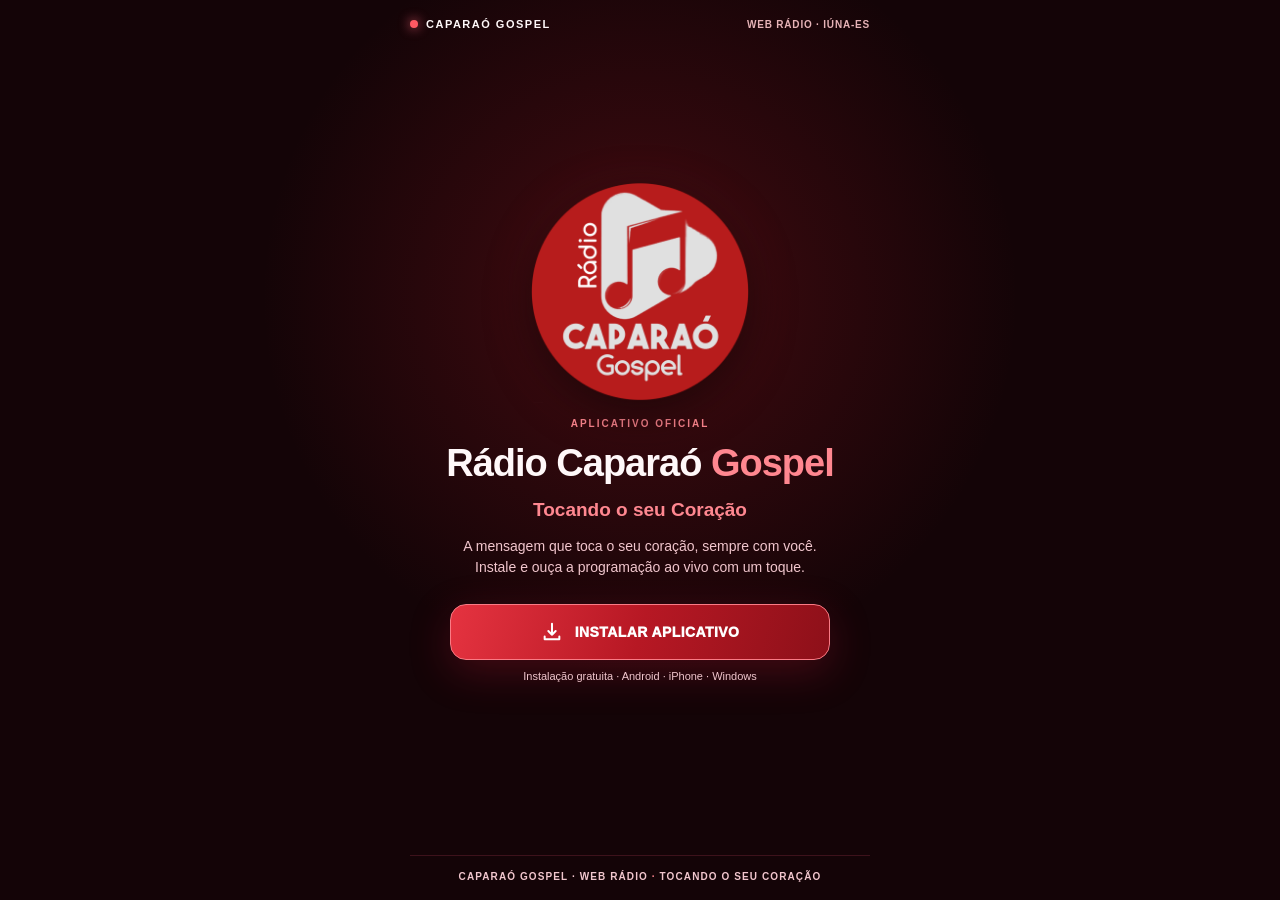
==== index.html @ acec1fea "Add files via upload" ====
<!doctype html>
<html lang="pt-BR">
<head>
  <meta charset="utf-8">
  <meta name="viewport" content="width=device-width,initial-scale=1,viewport-fit=cover,interactive-widget=resizes-content">
  <meta name="theme-color" content="#28070a">
  <meta name="apple-mobile-web-app-capable" content="yes">
  <meta name="apple-mobile-web-app-status-bar-style" content="black-translucent">
  <meta name="apple-mobile-web-app-title" content="Rádio Caparaó Gospel">
  <meta name="mobile-web-app-capable" content="yes">
  <meta name="color-scheme" content="dark">
  <meta name="description" content="Rádio Caparaó Gospel — Tocando o seu Coração. Ouça a programação ao vivo no aplicativo oficial.">
  <meta property="og:title" content="Rádio Caparaó Gospel — Tocando o seu Coração">
  <meta property="og:description" content="Instale a Rádio Caparaó Gospel e ouça a sua programação ao vivo.">
  <meta property="og:image" content="assets/caparao-gospel-original.png">
  <link rel="icon" type="image/png" href="icons/favicon-64.png">
  <link rel="apple-touch-icon" href="icons/apple-touch-icon.png">
  <link rel="manifest" href="manifest.webmanifest?v=1.9.1-caparao.1">
  <link rel="stylesheet" href="styles.css?v=1.9.1-caparao.1">
  <script src="gate.js?v=1.9.1-caparao.1"></script>
  <script defer src="landing.js?v=1.9.1-caparao.1"></script>
  <script defer src="config.js?v=1.9.1-caparao.1"></script>
  <script defer src="app.js?v=1.9.1-caparao.1"></script>
  <title>Rádio Caparaó Gospel — Tocando o seu Coração</title>
</head>
<body>
  <section id="installLanding" class="install-landing" aria-label="Instalar o aplicativo Rádio Caparaó Gospel">
    <div class="install-landing__inner">
      <header class="landing-header">
        <span class="landing-header__brand"><span class="landing-live-dot" aria-hidden="true"></span>CAPARAÓ GOSPEL</span>
        <span class="landing-header__frequency">WEB RÁDIO · IÚNA-ES</span>
      </header>
      <div class="landing-welcome">
        <div class="landing-logo-glow">
          <img class="landing-logo" src="assets/caparao-gospel-original.png" alt="Logotipo original da Rádio Caparaó Gospel" width="500" height="500">
        </div>
        <span class="landing-eyebrow">APLICATIVO OFICIAL</span>
        <h1 class="landing-title">Rádio Caparaó <span>Gospel</span></h1>
        <p class="landing-slogan"><strong>Tocando o seu Coração</strong></p>
        <p class="landing-copy">A mensagem que toca o seu coração, sempre com você. Instale e ouça a programação ao vivo com um toque.</p>
        <div class="landing-actions">
          <button id="landingInstallButton" class="landing-primary" type="button" aria-describedby="landingInstallHint">
            <svg viewBox="0 0 24 24" aria-hidden="true"><path d="M12 3v12m0 0 4-4m-4 4-4-4M4 17v3h16v-3"/></svg>
            <span id="landingInstallLabel">INSTALAR APLICATIVO</span>
          </button>
          <p id="landingInstallHint" class="landing-hint" aria-live="polite">Instalação gratuita · Android · iPhone · Windows</p>
        </div>
      </div>
      <footer class="landing-footer">CAPARAÓ GOSPEL · WEB RÁDIO <span>·</span> TOCANDO O SEU CORAÇÃO</footer>
    </div>
  </section>

  <div class="app-shell" id="appShell" hidden>
    <header class="topbar">
      <div class="topbar__brand" aria-label="Rádio Caparaó Gospel">
        <span class="brand-mark"><img src="assets/caparao-gospel-original.png" alt="" width="60" height="60"></span>
        <span class="brand-divider" aria-hidden="true"></span>
        <span class="brand-wordmark"><strong>CAPARAÓ GOSPEL</strong><small>IÚNA · ES</small></span>
      </div>
      <div id="onAirBadge" class="on-air-badge is-off" role="status" aria-live="polite">
        <span class="badge-dot" aria-hidden="true"></span><span id="badgeText">DESLIGADA</span>
      </div>
    </header>

    <main class="home-screen" aria-label="Rádio Caparaó Gospel">
      <section class="hero" aria-label="Identidade da rádio e equalizador circular">
        <div class="visual-stage">
          <img class="neon-background" src="assets/neon-waves-v2.svg" alt="" aria-hidden="true">
          <div class="visual-atmosphere" aria-hidden="true"></div>
          <div class="radial-visualizer" id="radialVisualizer">
            <canvas id="radialCanvas" role="img" aria-label="Visualizador circular por frequências. Aguarda o início do áudio."></canvas>
            <div class="logo-orbit" aria-hidden="true">
              <img class="hero-logo" src="assets/caparao-gospel-original.png" width="500" height="500" alt="">
            </div>
          </div>
        </div>
        <div class="hero-text">
          <div class="frequency-row"><span class="frequency-decoration" aria-hidden="true"><i></i><i></i><i></i><i></i><i></i><i></i><i></i></span>
            <p class="frequency">WEB <span>RÁDIO</span></p>
            <span class="frequency-decoration" aria-hidden="true"><i></i><i></i><i></i><i></i><i></i><i></i><i></i></span></div>
          <h1>Tocando o seu Coração</h1>
        </div>
      </section>

      <section class="now-card" aria-label="Música tocando agora">
        <div class="music-icon" aria-hidden="true">
          <svg viewBox="0 0 64 64" aria-hidden="true"><path fill="#ffffff" d="M47.4 9.2 21.5 15c-1.5.3-2.5 1.6-2.5 3.2v27.1a13.8 13.8 0 0 0-5.5-1.1c-6.2 0-10.6 3.4-10.6 8.1s4.4 8.1 10.6 8.1c6.1 0 10.7-3.6 10.7-8.1V27.1l21-4.7v16.4a14.6 14.6 0 0 0-5.5-1.1c-6.2 0-10.7 3.4-10.7 8.1s4.5 8.1 10.7 8.1 10.7-3.6 10.7-8.1V12.3c0-2.1-1.5-3.6-3-3.1Z"/></svg>
        </div>
        <div class="now-divider" aria-hidden="true"></div>
        <div class="now-copy">
          <p class="now-label">TOCANDO AGORA</p>
          <p id="trackTitle" class="now-title">Rádio Caparaó Gospel</p>
          <p id="trackArtist" class="now-artist">Tocando o seu Coração</p>
        </div>
        <span class="now-wave" aria-hidden="true"><i></i><i></i><i></i><i></i><i></i></span>
        <span id="metadataStatus" class="sr-only" aria-live="polite">Aguardando metadados</span>
      </section>

      <nav class="contact-bar" aria-label="Fale com a Rádio Caparaó Gospel pelo WhatsApp">
        <a id="requestSong" class="contact-action" href="https://wa.me/5528999482110" target="_blank" rel="noopener noreferrer"><img src="assets/whatsapp.svg" alt="" width="25" height="25"><span>PEDIR MÚSICA</span></a>
        <a id="advertise" class="contact-action" href="https://wa.me/5528999482110" target="_blank" rel="noopener noreferrer"><img src="assets/whatsapp.svg" alt="" width="25" height="25"><span>ANUNCIE<br>COM A GENTE</span></a>
      </nav>

      <section class="power-wrap" aria-label="Ligar ou desligar a Rádio Caparaó Gospel">
        <button id="powerButton" class="power-button" type="button" aria-pressed="false" aria-describedby="playbackHelper">
          <svg viewBox="0 0 24 24" aria-hidden="true"><path d="M12 2.5v9M6.1 6.2a8.2 8.2 0 1 0 11.8 0"/></svg>
          <span class="power-divider" aria-hidden="true"></span>
          <span id="powerText">LIGAR RÁDIO</span>
        </button>
        <p id="playbackHelper" class="sr-only" role="status" aria-live="polite">Toque para ouvir a programação ao vivo.</p>
      </section>

      <p id="meterNote" class="sr-only">Aguardando áudio.</p>
      <p id="connectionText" class="sr-only" role="status" aria-live="polite">Rádio desligada.</p>
    </main>
  </div>
  <noscript><div class="noscript">Ative o JavaScript para instalar e usar o aplicativo da Rádio Caparaó Gospel.</div></noscript>
</body>
</html>
---- styles.css ----
:root{--night:#030c07;--panel:#082011;--panel2:#091a12;--green:#64ff7d;--soft:#cfe6d4;--line:rgba(99,255,124,.55);--whatsapp:#25d366}
*{box-sizing:border-box}
html,body{height:100%;width:100%;margin:0;overflow:hidden;background:#050d08;color:#f6fff7;font-family:Inter,"Segoe UI",Roboto,Arial,sans-serif;-webkit-tap-highlight-color:transparent}
body{min-height:100dvh;background:radial-gradient(ellipse 90% 58% at 49% 42%,rgba(12,104,30,.18),transparent 65%),#050d08}
button,a{font:inherit}
button{cursor:pointer}
a{color:inherit;text-decoration:none}
button:focus-visible,a:focus-visible{outline:3px solid #eaffad;outline-offset:3px}
[hidden]{display:none!important}
.sr-only{position:absolute!important;width:1px!important;height:1px!important;padding:0!important;margin:-1px!important;overflow:hidden!important;clip:rect(0,0,0,0)!important;white-space:nowrap!important;border:0!important;clip-path:inset(50%)!important}
html[data-pwa-display="standalone"] #installLanding{display:none!important}
html:not([data-pwa-display="standalone"]) #appShell{display:none!important}
.noscript{position:fixed;z-index:30;bottom:14px;left:14px;right:14px;padding:15px;border:1px solid #4fe26d;border-radius:12px;background:#0b2b15}

/* Vitrine de instalação, mostrada SOMENTE ao abrir no navegador. */
.install-landing{height:100dvh;overflow:hidden;background:radial-gradient(circle at 50% 33%,rgba(28,169,54,.24),transparent 42%),#041008}
.install-landing__inner{width:min(100%,520px);height:100%;padding:max(env(safe-area-inset-top),18px) clamp(18px,5vw,30px) max(env(safe-area-inset-bottom),18px);margin:auto;display:flex;flex-direction:column}
.landing-header{display:flex;justify-content:space-between;gap:6px;align-items:center}
.landing-header__brand{display:flex;gap:8px;align-items:center;font-size:11px;font-weight:900;letter-spacing:1.5px}
.landing-live-dot{background:#4af16e;width:8px;height:8px;border-radius:50%;box-shadow:0 0 12px #5cfa78}
.landing-header__frequency{font-size:10px;color:#9bbba4;font-weight:800;letter-spacing:.8px}
.landing-welcome{flex:1;min-height:0;display:flex;flex-direction:column;justify-content:center;align-items:center;text-align:center;gap:clamp(7px,1.6dvh,16px)}
.landing-logo-glow{position:relative;display:grid;place-items:center}
.landing-logo-glow:before{content:"";position:absolute;inset:15%;border-radius:50%;background:#36ff53;filter:blur(40px);opacity:.4}
.landing-logo{position:relative;display:block;width:auto;height:min(28dvh,50vw,220px);filter:drop-shadow(0 12px 22px #0009)}
.landing-eyebrow{font-size:10px;font-weight:900;color:#9affb0;letter-spacing:2px}
.landing-title{font-size:clamp(27px,5dvh,38px);line-height:1.1;letter-spacing:-1px;margin:0}
.landing-title span{color:#78f68f}
.landing-slogan{margin:0;color:#d8ecdb;font-size:clamp(14px,2.5dvh,19px)}
.landing-slogan strong{color:#93ffa3}
.landing-copy{max-width:360px;font-size:clamp(11px,1.65dvh,14px);line-height:1.55;margin:0;color:#b5cbb9}
.landing-actions{width:min(100%,380px);display:flex;flex-direction:column;align-items:center;gap:8px;margin-top:10px}
.landing-primary{height:56px;width:100%;display:flex;align-items:center;justify-content:center;gap:12px;color:#07220f;background:linear-gradient(105deg,#b3ffbe,#55f278,#1fd157);border:1px solid #bbffb9;border-radius:16px;font-size:14px;font-weight:950;letter-spacing:.4px;box-shadow:0 12px 40px #22da4d46}
.landing-primary svg{width:22px;height:22px;fill:none;stroke:currentColor;stroke-width:2.2;stroke-linecap:round;stroke-linejoin:round}
.landing-primary:disabled{background:#285c3d;color:#d3e8d6}
.landing-hint{min-height:34px;margin:0;font-size:11px;color:#a8c9b1;line-height:1.5}
.landing-footer{text-align:center;padding-top:15px;border-top:1px solid #32563b66;font-size:10px;font-weight:850;letter-spacing:1.1px;color:#95bda0}
.landing-footer span{color:#42e575}

/* Interface instalada: réplica funcional do conceito neon, sem rolagem. */
.app-shell{height:100dvh;width:min(100%,540px);margin:0 auto;overflow:hidden;display:flex;flex-direction:column;gap:clamp(5px,1dvh,12px);padding:max(env(safe-area-inset-top),12px) clamp(10px,3.2vw,18px) max(env(safe-area-inset-bottom),12px);background:radial-gradient(ellipse 80% 35% at 50% 38%,rgba(13,96,33,.19),transparent),linear-gradient(180deg,#06120b,#031007 80%)}
.topbar{flex:0 0 auto;min-height:clamp(51px,8dvh,78px);display:flex;justify-content:space-between;align-items:center;gap:7px;border:1px solid #1c5c34;background:linear-gradient(95deg,rgba(5,38,20,.96),rgba(3,29,16,.77) 68%,rgba(1,20,10,.96));border-radius:18px;padding:8px clamp(9px,2vw,16px);box-shadow:inset 0 1px 0 #9affab12,0 0 22px #0f9a2424}
.topbar__brand{display:flex;align-items:center;gap:clamp(6px,1.8vw,12px);min-width:0}
.brand-mark{flex:0 0 clamp(38px,6.9dvh,59px);width:clamp(38px,6.9dvh,59px);height:clamp(38px,6.9dvh,59px);overflow:hidden;border-radius:50%;box-shadow:0 0 13px #4cff617a}
.brand-mark img{display:block;width:100%;height:100%;object-fit:cover;border-radius:50%}
.brand-divider{width:2px;height:33px;background:linear-gradient(transparent,#80ff84,transparent);box-shadow:0 0 8px #67ff71}
.brand-wordmark{display:flex;flex-direction:column;min-width:0;gap:3px}
.brand-wordmark strong{font-size:clamp(14px,2.5dvh,23px);letter-spacing:.55px;white-space:nowrap;font-weight:950}
.brand-wordmark small{font-size:clamp(8px,1.24dvh,11px);letter-spacing:2px;color:#d1e1d4;white-space:nowrap}
.on-air-badge{flex:0 0 auto;display:flex;align-items:center;justify-content:center;gap:7px;min-width:clamp(83px,23vw,121px);height:clamp(31px,4.5dvh,43px);padding:0 9px;border-radius:999px;background:#071c0e;border:1.5px solid #4c9954;box-shadow:inset 0 0 9px #1df43516,0 0 10px #58fc5d1a;font-size:clamp(9px,1.6dvh,13px);font-weight:920;white-space:nowrap}
.badge-dot{width:clamp(7px,1.35dvh,11px);height:clamp(7px,1.35dvh,11px);border-radius:50%;background:#6a836c}
.on-air-badge.is-on{border-color:#59ff54;box-shadow:0 0 11px #35ff634d,inset 0 0 8px #1df43513}
.on-air-badge.is-on .badge-dot{background:#ff343f;box-shadow:0 0 13px #ff2f3e}
.on-air-badge.is-connecting .badge-dot{background:#ffd148;box-shadow:0 0 12px #ffd148}
.on-air-badge.is-error .badge-dot{background:#f65b57;box-shadow:0 0 11px #ff4141}

.home-screen{height:100%;flex:1 1 auto;min-height:0;overflow:hidden;display:flex;flex-direction:column;gap:clamp(8px,1.2dvh,13px)}
.hero{flex:1 1 auto;min-height:0;display:flex;flex-direction:column;gap:clamp(3px,.6dvh,7px);position:relative;isolation:isolate}
.visual-stage{flex:1 1 auto;min-height:0;width:100%;display:flex;justify-content:center;align-items:center;position:relative;overflow:visible;container-type:size}
.visual-atmosphere{position:absolute;pointer-events:none;z-index:-1;inset:9% -3%;background:radial-gradient(ellipse at 13% 43%,rgba(14,203,45,.33),transparent 33%),radial-gradient(ellipse at 84% 47%,rgba(13,175,29,.22),transparent 38%),radial-gradient(ellipse at 50% 66%,rgba(24,165,36,.14),transparent 72%);filter:blur(10px)}
.radial-visualizer{width:min(100cqw,100cqh,500px);height:auto;aspect-ratio:1/1;position:relative;display:grid;place-items:center;flex-shrink:0}
.radial-visualizer canvas{display:block;width:100%;height:100%;position:absolute;inset:0;z-index:1}
.logo-orbit{position:relative;z-index:2;width:57.5%;aspect-ratio:1;border-radius:50%;display:grid;place-items:center;padding:2px;background:#28c836;border:2px solid #5aff69;box-shadow:0 0 8px #91ff9a,0 0 22px #43ff58a1,0 0 54px #26d94444,0 0 0 4px #0c501ba8}
.logo-orbit:before{content:"";position:absolute;inset:-5px;border:1px solid #b3ffc8;border-radius:50%;opacity:.7;pointer-events:none}
.hero-logo{width:100%;height:100%;object-fit:contain;border-radius:50%;display:block;filter:drop-shadow(0 3px 11px #031b064f)}
.hero-text{flex:0 0 auto;display:flex;flex-direction:column;align-items:center;justify-content:center;gap:1px;text-align:center}
.frequency-row{display:flex;align-items:center;justify-content:center;gap:clamp(12px,3vw,24px);width:100%}
.frequency{font-size:clamp(27px,5.1dvh,48px);font-weight:970;letter-spacing:-1.6px;line-height:1.03;margin:0;text-shadow:0 2px 7px #000b}
.frequency span{color:#65ff46;text-shadow:0 0 14px #54ff66a1}
.frequency-decoration{height:29px;width:clamp(37px,11vw,65px);display:flex;align-items:center;justify-content:center;gap:3px;opacity:.9}
.frequency-decoration i{width:3px;border-radius:3px;background:#40f52a;box-shadow:0 0 5px #39fc29;height:12%}
.frequency-decoration i:nth-child(2),.frequency-decoration i:nth-child(6){height:45%}
.frequency-decoration i:nth-child(3),.frequency-decoration i:nth-child(5){height:67%}
.frequency-decoration i:nth-child(4){height:88%}
.hero h1{margin:0;color:#e7f4eb;font-size:clamp(13px,2.45dvh,20px);font-style:italic;font-weight:550;letter-spacing:.5px;text-shadow:0 1px 7px #000e}

.now-card{flex:0 0 auto;min-height:clamp(80px,13dvh,121px);display:grid;grid-template-columns:auto 2px minmax(0,1fr) auto;gap:clamp(10px,2.2vw,18px);align-items:center;padding:clamp(10px,1.7dvh,16px);border-radius:20px;border:1.3px solid #48f45f;background:linear-gradient(120deg,rgba(0,38,15,.82),rgba(1,24,13,.96));box-shadow:0 0 10px #21ee3735,inset 0 0 15px #0ae51e14}
.music-icon{width:clamp(52px,9dvh,82px);height:clamp(52px,9dvh,82px);display:grid;place-items:center;border:1px solid #5bff6b75;border-radius:14px;background:radial-gradient(circle at 14% 5%,#a6e800,#12a653 61%,#026c78);box-shadow:inset 0 0 20px #ffffff1d,0 0 11px #27db2735;color:white}
.music-icon svg{height:50%;width:50%;fill:currentColor;filter:drop-shadow(0 0 6px #e6ffb9)}
.now-divider{width:2px;height:65%;background:linear-gradient(transparent,#51ff62,transparent)}
.now-copy{min-width:0;overflow:hidden}
.now-label{font-size:clamp(10px,1.75dvh,15px);font-weight:940;letter-spacing:.3px;color:#86ff59;margin:0 0 5px}
.now-title,.now-artist{white-space:nowrap;overflow:hidden;text-overflow:ellipsis;margin:0}
.now-title{font-size:clamp(15px,2.6dvh,22px);font-weight:900;color:#fcfffd;line-height:1.1}
.now-artist{font-size:clamp(11px,1.75dvh,15px);margin-top:5px;color:#b1c7b7}
.now-wave{width:clamp(24px,7vw,36px);height:32px;display:flex;align-items:flex-end;gap:3px;opacity:.92}
.now-wave i{width:4px;border-radius:2px 2px 0 0;background:#55ff38;box-shadow:0 0 6px #45ff49}
.now-wave i:nth-child(1){height:35%}.now-wave i:nth-child(2){height:65%}.now-wave i:nth-child(3){height:45%}.now-wave i:nth-child(4){height:93%}.now-wave i:nth-child(5){height:55%}
.contact-bar{flex:0 0 auto;display:grid;grid-template-columns:1fr 1fr;gap:clamp(8px,2vw,13px)}
.contact-action{min-height:clamp(49px,8dvh,72px);display:flex;justify-content:center;align-items:center;gap:clamp(6px,2vw,13px);padding:6px;border-radius:17px;border:1.5px solid #5dfa58;background:linear-gradient(130deg,#0b411a,#093b17 85%);box-shadow:inset 0 0 12px #13e52612,0 0 11px #20cf3042;color:#f8fff8;text-align:center;font-weight:930;font-size:clamp(10px,1.65dvh,15px);line-height:1.15}
.contact-action img{width:clamp(20px,3.3dvh,30px);height:clamp(20px,3.3dvh,30px);flex:0 0 auto;filter:drop-shadow(0 0 3px #21c64785)}
.contact-action:hover{background:#105122}
.power-wrap{flex:0 0 auto;padding:0 clamp(4px,3vw,12px) 1px}
.power-button{min-height:clamp(54px,8.5dvh,82px);width:100%;display:flex;align-items:center;justify-content:center;gap:clamp(13px,4vw,23px);border-radius:23px;border:2px solid #91ff91;background:linear-gradient(180deg,#28ca51,#087d2a 70%,#064a20);color:#fff;font-size:clamp(14px,2.3dvh,21px);font-weight:950;letter-spacing:.2px;box-shadow:inset 0 2px 7px #edffe535,inset 0 -7px 15px #02150666,0 0 22px #33ff4f7a;transition:background .16s ease,border-color .16s ease,box-shadow .16s ease}
.power-button svg{width:clamp(23px,4.1dvh,37px);height:clamp(23px,4.1dvh,37px);fill:none;stroke:currentColor;stroke-width:2.7;stroke-linecap:round;stroke-linejoin:round;flex:0 0 auto}
.power-divider{height:clamp(22px,4dvh,35px);width:1.5px;background:#ffffff96;box-shadow:0 0 7px #fff5}
.power-button.is-powered{background:linear-gradient(180deg,#fa2832 0%,#a6000a 50%,#580207 100%);border-color:#ff454a;box-shadow:inset 0 2px 12px #ffcec955,inset 0 -7px 17px #240009,0 0 19px #ff252b81,0 0 37px #ff161c25}
.power-button:active{transform:translateY(1px)}

@media(max-height:685px){
 .app-shell{gap:6px;padding-top:max(env(safe-area-inset-top),6px);padding-bottom:max(env(safe-area-inset-bottom),7px)}
 .home-screen{gap:7px}
 .topbar{min-height:48px;border-radius:13px;padding:5px 9px}
 .brand-mark{flex-basis:36px;width:36px;height:36px}
 .brand-wordmark strong{font-size:14px}
 .brand-wordmark small{font-size:8px}
 .on-air-badge{height:29px;min-width:81px;font-size:9px}
 .now-card{min-height:69px;padding:8px 10px;border-radius:15px}
 .music-icon{height:47px;width:47px}
 .now-label{margin-bottom:2px}
 .contact-action{min-height:43px;border-radius:14px}
 .power-button{min-height:49px;border-radius:16px}
}
@media(max-height:505px){
 .home-screen{gap:4px}
 .now-card{min-height:61px}
 .music-icon{height:40px;width:40px}
 .now-title{font-size:13px}.now-artist{font-size:10px;margin-top:2px}
 .hero h1{font-size:11px}
 .frequency{font-size:23px}
 .contact-action{min-height:37px;font-size:9px}
 .power-button{min-height:43px;font-size:12px}
 .landing-logo{height:min(21dvh,40vw,150px)}
 .landing-copy{display:none}
}
@media(max-width:345px){
 .app-shell{padding-left:8px;padding-right:8px}
 .topbar{padding:5px 7px}
 .brand-wordmark small{font-size:7.2px;letter-spacing:1px}
 .brand-wordmark strong{font-size:13px}
 .on-air-badge{min-width:74px;font-size:8px;padding:0 6px}
 .now-wave{display:none}
 .contact-action{font-size:9.5px;gap:5px}
 .contact-action img{width:18px;height:18px}
}
@media(min-width:650px){
 .app-shell{height:calc(100dvh - 20px);margin-top:10px;border:1px solid #225a32;border-radius:24px;box-shadow:0 20px 65px #0009}
}
@media(prefers-reduced-motion:reduce){*,*:before,*:after{transition-duration:.01ms!important;animation-duration:.01ms!important}}


/* BASE 1.9.0 — INTERFACE NEON PREMIUM RECONSTRUÍDA */
.app-shell{
 background:radial-gradient(ellipse 120% 58% at 50% 45%,rgba(0,111,25,.30),transparent 75%),
 linear-gradient(180deg,#010a05 0%,#021007 50%,#010804 100%);
}
.topbar{
 border:1.5px solid rgba(77,255,82,.72);
 background:linear-gradient(95deg,#063315 0%,#04180d 63%,#021308 100%);
 box-shadow:inset 0 1px 1px rgba(188,255,178,.27),0 0 14px rgba(34,255,73,.28),0 0 32px rgba(0,87,23,.28);
}
.brand-mark{border:1.5px solid #b6ff9c;box-shadow:0 0 8px rgba(197,255,127,.83),0 0 23px rgba(60,255,41,.48)}
.brand-divider{background:linear-gradient(transparent,#aeff3e,#75ff4b,transparent)}
.on-air-badge.is-on{border-color:#a2ff4d;box-shadow:0 0 6px #87ff45,0 0 20px #65ff4869,inset 0 0 7px #32ff451c}
.hero{isolation:isolate}
.visual-stage{isolation:isolate;overflow:visible}
.neon-background{
 position:absolute;display:block;pointer-events:none;z-index:0;
 left:-12%;width:124%;top:-8%;height:109%;max-width:none;
 opacity:1;object-fit:fill;filter:drop-shadow(0 0 8px rgba(52,255,32,.36));
}
.visual-atmosphere{
 position:absolute;z-index:0;inset:0 -5%;filter:blur(17px);opacity:.9;
 background:radial-gradient(ellipse 28% 30% at 3% 33%,rgba(7,239,42,.37),transparent 92%),
 radial-gradient(ellipse 35% 26% at 97% 66%,rgba(16,240,51,.37),transparent 92%),
 radial-gradient(ellipse 57% 58% at 50% 47%,rgba(0,68,15,.43),transparent 98%);
}
.radial-visualizer{z-index:1;filter:drop-shadow(0 0 10px #03c4211f)}
.logo-orbit{
 width:60%;border:2px solid #a5ff49;
 background:radial-gradient(circle at 50% 46%,#50fc21,#0baf18 63%,#057f13 95%);
 box-shadow:0 0 0 3px #0c6318ce,0 0 10px #c6ff7c,0 0 21px #65ff29bd,0 0 48px #0dff3477,inset 0 0 11px #c6ff60;
}
.logo-orbit:before{inset:-5px;opacity:1;border-color:#e0ffa1;box-shadow:0 0 12px #90ff33a3}
.hero-logo{filter:contrast(1.10) saturate(1.12)}
.hero-text{z-index:2}
.frequency{font-weight:990;text-shadow:0 2px 9px #000,0 0 7px #f9fff42b}
.frequency span{text-shadow:0 0 13px #68ff47c4}
.hero h1{color:#f0fff2;font-weight:540;text-shadow:0 0 10px #000,0 0 5px #ecffea45}
.frequency-decoration i{background:#58ff18;box-shadow:0 0 6px #80ff3a,0 0 14px #36ff1b78}
.now-card{
 border:1.8px solid #78ff3f;
 background:linear-gradient(115deg,#063015 0%,#031e0d 56%,#021108 100%);
 box-shadow:0 0 8px #52ff36a8,0 0 24px #31ff3349,inset 0 0 16px #19dd2f1b,0 1px 0 #c1ffa874;
}
.music-icon{
 position:relative;overflow:hidden;isolation:isolate;
 background:linear-gradient(145deg,#b0fa21 0%,#3ffa22 20%,#07bd38 63%,#006b35 100%);
 color:#fff;border:1px solid #caff67;
 box-shadow:inset 0 1px 5px #ecff8a5c,inset 0 -7px 13px #003c2066,0 0 12px #29ff437b;
}
.music-icon:before{
 content:"";position:absolute;pointer-events:none;inset:23% -20% -31% -15%;z-index:0;opacity:.6;
 background:repeating-radial-gradient(ellipse 52% 19% at 40% 100%,transparent 0 4px,rgba(158,255,119,.42) 5px 5.8px,transparent 7px 10px);
}
.music-icon:after{display:none!important}
.music-icon svg{position:relative;z-index:2;display:block;width:64%;height:64%;fill:#fff!important;opacity:1!important;filter:drop-shadow(0 1px 1px rgba(0,28,11,.7))!important}
.now-divider{background:linear-gradient(transparent,#b7ff32 12%,#57ff2a 70%,transparent);box-shadow:0 0 9px #46ff26c6}
.now-label{color:#c2ff39;text-shadow:0 0 6px #a4ff4633}
.now-wave i{box-shadow:0 0 8px #68ff3199}
.contact-action{
 border:1.5px solid #75ff48;
 background:linear-gradient(135deg,#0b4e21 0%,#06401b 58%,#006525 100%);
 box-shadow:inset 0 1px 4px #b9ff6c30,0 0 10px #38ff35a0,0 0 18px #01bc2957;
}
.contact-action img{filter:brightness(1.15) drop-shadow(0 0 3px #5aff7799)}
.power-button.is-powered{
 background:linear-gradient(180deg,#ff343a 0%,#e10916 25%,#a10008 67%,#630007 100%);
 border-color:#ff7a6e;
 box-shadow:inset 0 2px 14px #ffb5a672,inset 0 -8px 16px #130006,0 0 16px #ff2429ca,0 0 36px #fe081f78;
}
@media(max-height:530px){.neon-background{top:-7%;height:105%;}}

/* RÁDIO CAPARAÓ GOSPEL — Identidade vermelha/branca, mantendo o layout original. */
:root { --night:#100408; --panel:#250a0f; --panel2:#220910; --green:#ff7581; --line:rgba(255,111,124,.55); --soft:#ffebef; }
html,body{background:#100408;color:#fff8f9}
body{background:radial-gradient(ellipse 90% 58% at 49% 42%,rgba(156,16,34,.17),transparent 65%),#100408}
.install-landing{background:radial-gradient(circle at 50% 33%,rgba(183,29,40,.29),transparent 43%),#140407}
.landing-live-dot{background:#ff5963;box-shadow:0 0 12px #ff6479}
.landing-header__frequency{color:#e6b3b7}
.landing-logo-glow:before{background:#ff3645;opacity:.36}
.landing-eyebrow,.landing-title span,.landing-slogan strong,.landing-footer span{color:#ff8790}
.landing-primary{color:white;background:linear-gradient(105deg,#e53340,#b71824,#8d1019);border-color:#fa7b85;box-shadow:0 12px 40px #b518344b}
.landing-primary:disabled{background:#54232b;color:#f4d8dc}
.landing-hint,.landing-copy,.landing-footer{color:#f1c6cd}
.landing-footer{border-top-color:#7a283b66}
.app-shell{background:radial-gradient(ellipse 120% 58% at 50% 45%,rgba(153,11,30,.30),transparent 75%),linear-gradient(180deg,#110306 0%,#1b0409 50%,#100307 100%)}
.topbar{border-color:rgba(255,94,110,.70);background:linear-gradient(95deg,#40090f 0%,#21060b 63%,#180409 100%);box-shadow:inset 0 1px 1px rgba(255,187,192,.27),0 0 16px rgba(240,42,66,.25)}
.topbar__brand{flex:1 1 auto}
.brand-mark{border:1.5px solid #ffafb7;box-shadow:0 0 9px #ff8799a8,0 0 22px #fb445369}
.brand-divider{background:linear-gradient(transparent,#ff8591,#ff5e6f,transparent)}
.brand-wordmark strong{font-size:clamp(12px,2.05dvh,20px);letter-spacing:0;white-space:normal;line-height:1.07}
.brand-wordmark small{color:#ffd4db;letter-spacing:1.1px}
.on-air-badge{background:#300910;border-color:#c54f60}
.on-air-badge.is-on{border-color:#ff828b;box-shadow:0 0 9px #ff5362a0,inset 0 0 8px #ea354730}
.visual-atmosphere{background:radial-gradient(ellipse 28% 30% at 3% 33%,rgba(229,20,46,.35),transparent 92%),radial-gradient(ellipse 35% 26% at 97% 66%,rgba(228,24,50,.32),transparent 92%),radial-gradient(ellipse 57% 58% at 50% 47%,rgba(109,0,17,.43),transparent 98%)}
.neon-background{filter:hue-rotate(240deg) saturate(1.25) drop-shadow(0 0 8px rgba(255,54,76,.35))}
.logo-orbit{background:#bf1d29;border-color:#ff9da7;box-shadow:0 0 0 3px #63121ccc,0 0 10px #ffd7db,0 0 20px #fa4c64bd,0 0 48px #f0113869,inset 0 0 11px #ffe9eb}
.logo-orbit:before{border-color:#ffc0c8;box-shadow:0 0 11px #ff7886a3}
.frequency{font-size:clamp(22px,4.4dvh,41px);letter-spacing:-1px}
.frequency span{color:#ff8b98;text-shadow:0 0 13px #ff536baa}
.frequency-decoration i{background:#fb405a;box-shadow:0 0 6px #ff6478,0 0 14px #fb2b5780}
.hero h1{color:#ffeff2}
.now-card{border-color:#f35b72;background:linear-gradient(120deg,rgba(68,10,22,.83),rgba(27,5,14,.97));box-shadow:0 0 10px #e32e4947,inset 0 0 15px #f03a4e14}
.music-icon{border-color:#f77d8d85;background:radial-gradient(circle at 14% 5%,#fe8e9a,#ce263a 61%,#6a0c1b);box-shadow:inset 0 0 20px #ffffff22,0 0 11px #ed394e45}
.now-divider{background:linear-gradient(transparent,#ff6a7e,transparent)}
.now-label{color:#ff9dab}
.now-artist{color:#f0c4cd}
.now-wave i{background:#ff6275;box-shadow:0 0 6px #fb405d}
.contact-action{border-color:#e95067;background:linear-gradient(130deg,#50101e,#360a15 85%);box-shadow:inset 0 0 12px #e82c4712,0 0 11px #d92d4b52}
.contact-action:hover{background:#711b2a}
@media(max-height:685px){.brand-wordmark strong{font-size:12px}}
@media(max-width:345px){.brand-wordmark strong{font-size:11px}}
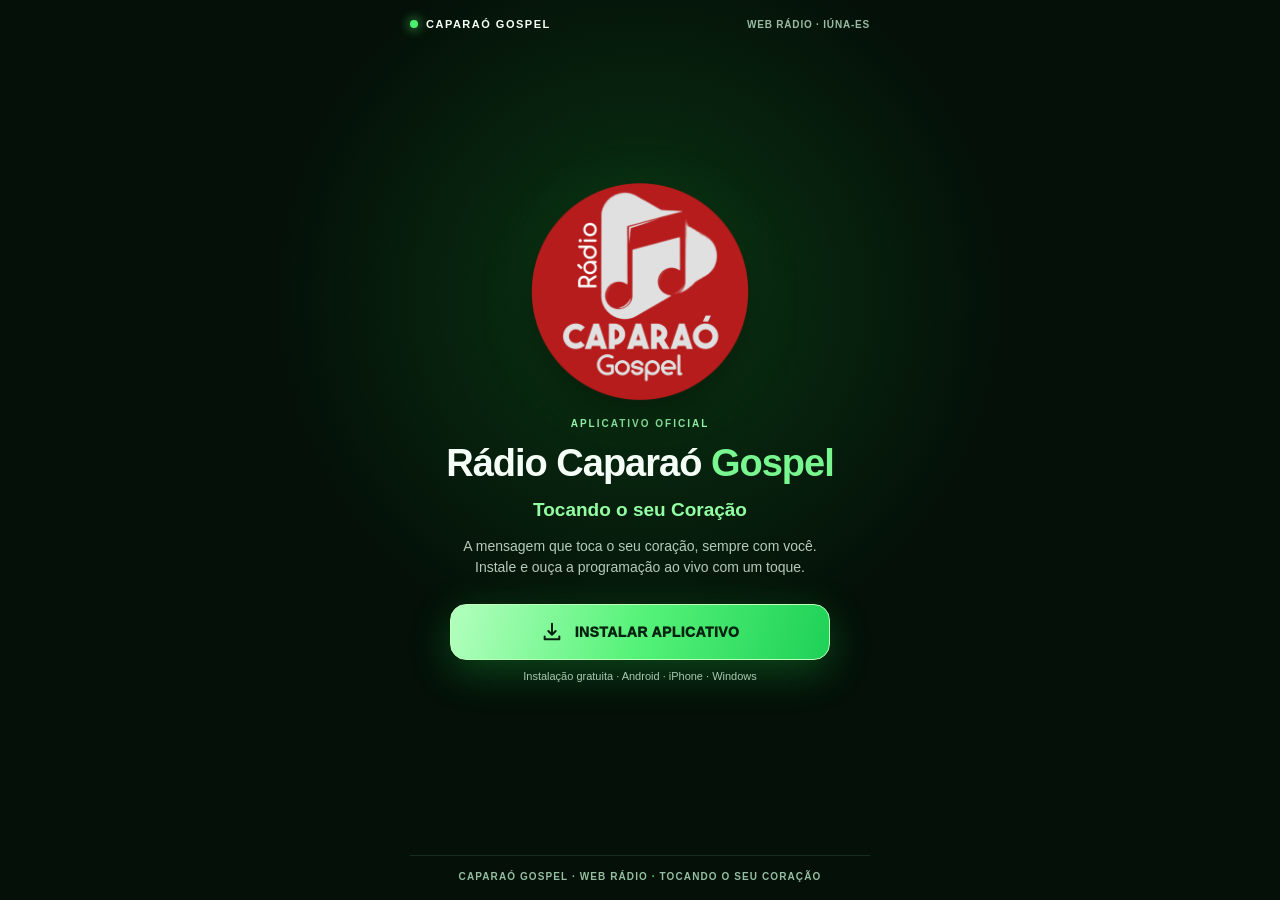
==== commit 153308b3: "Add files via upload" ====
--- a/index.html
+++ b/index.html
@@ -3,7 +3,7 @@
 <head>
   <meta charset="utf-8">
   <meta name="viewport" content="width=device-width,initial-scale=1,viewport-fit=cover,interactive-widget=resizes-content">
-  <meta name="theme-color" content="#28070a">
+  <meta name="theme-color" content="#07140d">
   <meta name="apple-mobile-web-app-capable" content="yes">
   <meta name="apple-mobile-web-app-status-bar-style" content="black-translucent">
   <meta name="apple-mobile-web-app-title" content="Rádio Caparaó Gospel">
@@ -15,12 +15,12 @@
   <meta property="og:image" content="assets/caparao-gospel-original.png">
   <link rel="icon" type="image/png" href="icons/favicon-64.png">
   <link rel="apple-touch-icon" href="icons/apple-touch-icon.png">
-  <link rel="manifest" href="manifest.webmanifest?v=1.9.1-caparao.1">
-  <link rel="stylesheet" href="styles.css?v=1.9.1-caparao.1">
-  <script src="gate.js?v=1.9.1-caparao.1"></script>
-  <script defer src="landing.js?v=1.9.1-caparao.1"></script>
-  <script defer src="config.js?v=1.9.1-caparao.1"></script>
-  <script defer src="app.js?v=1.9.1-caparao.1"></script>
+  <link rel="manifest" href="manifest.webmanifest?v=1.9.1-caparao.2">
+  <link rel="stylesheet" href="styles.css?v=1.9.1-caparao.2">
+  <script src="gate.js?v=1.9.1-caparao.2"></script>
+  <script defer src="landing.js?v=1.9.1-caparao.2"></script>
+  <script defer src="config.js?v=1.9.1-caparao.2"></script>
+  <script defer src="app.js?v=1.9.1-caparao.2"></script>
   <title>Rádio Caparaó Gospel — Tocando o seu Coração</title>
 </head>
 <body>
--- a/styles.css
+++ b/styles.css
@@ -139,7 +139,7 @@
 @media(prefers-reduced-motion:reduce){*,*:before,*:after{transition-duration:.01ms!important;animation-duration:.01ms!important}}
 
 
-/* BASE 1.9.0 — INTERFACE NEON PREMIUM RECONSTRUÍDA */
+/* NATIVA FM 1.9.0 — INTERFACE NEON PREMIUM RECONSTRUÍDA */
 .app-shell{
  background:radial-gradient(ellipse 120% 58% at 50% 45%,rgba(0,111,25,.30),transparent 75%),
  linear-gradient(180deg,#010a05 0%,#021007 50%,#010804 100%);
@@ -211,43 +211,7 @@
 }
 @media(max-height:530px){.neon-background{top:-7%;height:105%;}}
 
-/* RÁDIO CAPARAÓ GOSPEL — Identidade vermelha/branca, mantendo o layout original. */
-:root { --night:#100408; --panel:#250a0f; --panel2:#220910; --green:#ff7581; --line:rgba(255,111,124,.55); --soft:#ffebef; }
-html,body{background:#100408;color:#fff8f9}
-body{background:radial-gradient(ellipse 90% 58% at 49% 42%,rgba(156,16,34,.17),transparent 65%),#100408}
-.install-landing{background:radial-gradient(circle at 50% 33%,rgba(183,29,40,.29),transparent 43%),#140407}
-.landing-live-dot{background:#ff5963;box-shadow:0 0 12px #ff6479}
-.landing-header__frequency{color:#e6b3b7}
-.landing-logo-glow:before{background:#ff3645;opacity:.36}
-.landing-eyebrow,.landing-title span,.landing-slogan strong,.landing-footer span{color:#ff8790}
-.landing-primary{color:white;background:linear-gradient(105deg,#e53340,#b71824,#8d1019);border-color:#fa7b85;box-shadow:0 12px 40px #b518344b}
-.landing-primary:disabled{background:#54232b;color:#f4d8dc}
-.landing-hint,.landing-copy,.landing-footer{color:#f1c6cd}
-.landing-footer{border-top-color:#7a283b66}
-.app-shell{background:radial-gradient(ellipse 120% 58% at 50% 45%,rgba(153,11,30,.30),transparent 75%),linear-gradient(180deg,#110306 0%,#1b0409 50%,#100307 100%)}
-.topbar{border-color:rgba(255,94,110,.70);background:linear-gradient(95deg,#40090f 0%,#21060b 63%,#180409 100%);box-shadow:inset 0 1px 1px rgba(255,187,192,.27),0 0 16px rgba(240,42,66,.25)}
-.topbar__brand{flex:1 1 auto}
-.brand-mark{border:1.5px solid #ffafb7;box-shadow:0 0 9px #ff8799a8,0 0 22px #fb445369}
-.brand-divider{background:linear-gradient(transparent,#ff8591,#ff5e6f,transparent)}
+/* Rádio Caparaó Gospel: ajuste tipográfico apenas, sem alterar as cores verdes originais. */
 .brand-wordmark strong{font-size:clamp(12px,2.05dvh,20px);letter-spacing:0;white-space:normal;line-height:1.07}
-.brand-wordmark small{color:#ffd4db;letter-spacing:1.1px}
-.on-air-badge{background:#300910;border-color:#c54f60}
-.on-air-badge.is-on{border-color:#ff828b;box-shadow:0 0 9px #ff5362a0,inset 0 0 8px #ea354730}
-.visual-atmosphere{background:radial-gradient(ellipse 28% 30% at 3% 33%,rgba(229,20,46,.35),transparent 92%),radial-gradient(ellipse 35% 26% at 97% 66%,rgba(228,24,50,.32),transparent 92%),radial-gradient(ellipse 57% 58% at 50% 47%,rgba(109,0,17,.43),transparent 98%)}
-.neon-background{filter:hue-rotate(240deg) saturate(1.25) drop-shadow(0 0 8px rgba(255,54,76,.35))}
-.logo-orbit{background:#bf1d29;border-color:#ff9da7;box-shadow:0 0 0 3px #63121ccc,0 0 10px #ffd7db,0 0 20px #fa4c64bd,0 0 48px #f0113869,inset 0 0 11px #ffe9eb}
-.logo-orbit:before{border-color:#ffc0c8;box-shadow:0 0 11px #ff7886a3}
-.frequency{font-size:clamp(22px,4.4dvh,41px);letter-spacing:-1px}
-.frequency span{color:#ff8b98;text-shadow:0 0 13px #ff536baa}
-.frequency-decoration i{background:#fb405a;box-shadow:0 0 6px #ff6478,0 0 14px #fb2b5780}
-.hero h1{color:#ffeff2}
-.now-card{border-color:#f35b72;background:linear-gradient(120deg,rgba(68,10,22,.83),rgba(27,5,14,.97));box-shadow:0 0 10px #e32e4947,inset 0 0 15px #f03a4e14}
-.music-icon{border-color:#f77d8d85;background:radial-gradient(circle at 14% 5%,#fe8e9a,#ce263a 61%,#6a0c1b);box-shadow:inset 0 0 20px #ffffff22,0 0 11px #ed394e45}
-.now-divider{background:linear-gradient(transparent,#ff6a7e,transparent)}
-.now-label{color:#ff9dab}
-.now-artist{color:#f0c4cd}
-.now-wave i{background:#ff6275;box-shadow:0 0 6px #fb405d}
-.contact-action{border-color:#e95067;background:linear-gradient(130deg,#50101e,#360a15 85%);box-shadow:inset 0 0 12px #e82c4712,0 0 11px #d92d4b52}
-.contact-action:hover{background:#711b2a}
 @media(max-height:685px){.brand-wordmark strong{font-size:12px}}
 @media(max-width:345px){.brand-wordmark strong{font-size:11px}}
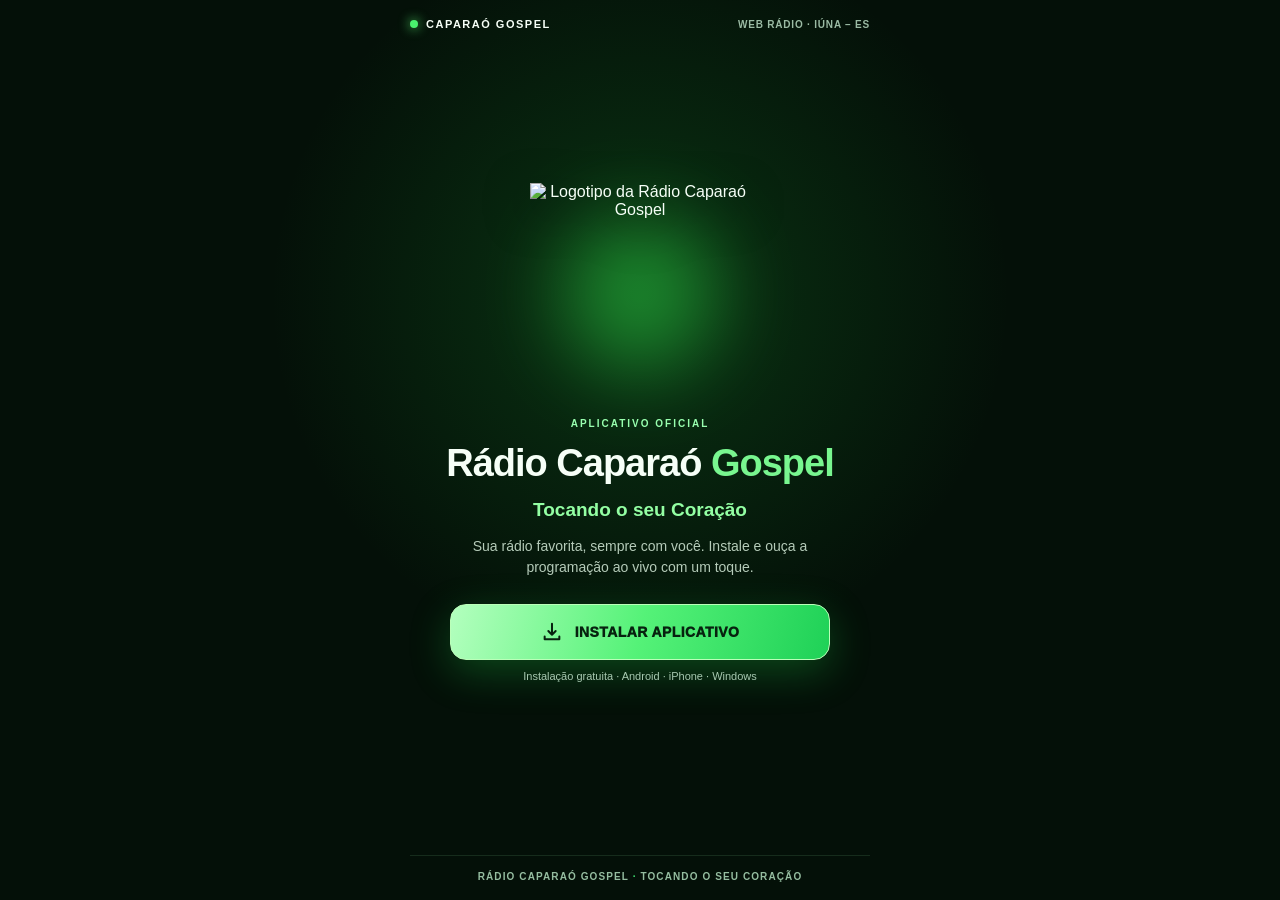
==== commit 7f3b6b0c: "Add files via upload" ====
--- a/index.html
+++ b/index.html
@@ -3,24 +3,24 @@
 <head>
   <meta charset="utf-8">
   <meta name="viewport" content="width=device-width,initial-scale=1,viewport-fit=cover,interactive-widget=resizes-content">
-  <meta name="theme-color" content="#07140d">
+  <meta name="theme-color" content="#07100a">
   <meta name="apple-mobile-web-app-capable" content="yes">
   <meta name="apple-mobile-web-app-status-bar-style" content="black-translucent">
   <meta name="apple-mobile-web-app-title" content="Rádio Caparaó Gospel">
   <meta name="mobile-web-app-capable" content="yes">
   <meta name="color-scheme" content="dark">
-  <meta name="description" content="Rádio Caparaó Gospel — Tocando o seu Coração. Ouça a programação ao vivo no aplicativo oficial.">
+  <meta name="description" content="Rádio Caparaó Gospel — Tocando o seu Coração. Ouça a Web Rádio ao vivo, de Iúna, Espírito Santo.">
   <meta property="og:title" content="Rádio Caparaó Gospel — Tocando o seu Coração">
-  <meta property="og:description" content="Instale a Rádio Caparaó Gospel e ouça a sua programação ao vivo.">
+  <meta property="og:description" content="Instale a Rádio Caparaó Gospel e ouça sua programação ao vivo.">
   <meta property="og:image" content="assets/caparao-gospel-original.png">
   <link rel="icon" type="image/png" href="icons/favicon-64.png">
   <link rel="apple-touch-icon" href="icons/apple-touch-icon.png">
-  <link rel="manifest" href="manifest.webmanifest?v=1.9.1-caparao.2">
-  <link rel="stylesheet" href="styles.css?v=1.9.1-caparao.2">
-  <script src="gate.js?v=1.9.1-caparao.2"></script>
-  <script defer src="landing.js?v=1.9.1-caparao.2"></script>
-  <script defer src="config.js?v=1.9.1-caparao.2"></script>
-  <script defer src="app.js?v=1.9.1-caparao.2"></script>
+  <link rel="manifest" href="manifest.webmanifest?v=caparao-rebase-1">
+  <link rel="stylesheet" href="styles.css?v=caparao-rebase-1">
+  <script src="gate.js?v=caparao-rebase-1"></script>
+  <script defer src="landing.js?v=caparao-rebase-1"></script>
+  <script defer src="config.js?v=caparao-rebase-1"></script>
+  <script defer src="app.js?v=caparao-rebase-1"></script>
   <title>Rádio Caparaó Gospel — Tocando o seu Coração</title>
 </head>
 <body>
@@ -28,16 +28,16 @@
     <div class="install-landing__inner">
       <header class="landing-header">
         <span class="landing-header__brand"><span class="landing-live-dot" aria-hidden="true"></span>CAPARAÓ GOSPEL</span>
-        <span class="landing-header__frequency">WEB RÁDIO · IÚNA-ES</span>
+        <span class="landing-header__frequency">WEB RÁDIO · IÚNA – ES</span>
       </header>
       <div class="landing-welcome">
         <div class="landing-logo-glow">
-          <img class="landing-logo" src="assets/caparao-gospel-original.png" alt="Logotipo original da Rádio Caparaó Gospel" width="500" height="500">
+          <img class="landing-logo" src="assets/caparao-gospel-original.png" alt="Logotipo da Rádio Caparaó Gospel" width="500" height="500">
         </div>
         <span class="landing-eyebrow">APLICATIVO OFICIAL</span>
         <h1 class="landing-title">Rádio Caparaó <span>Gospel</span></h1>
         <p class="landing-slogan"><strong>Tocando o seu Coração</strong></p>
-        <p class="landing-copy">A mensagem que toca o seu coração, sempre com você. Instale e ouça a programação ao vivo com um toque.</p>
+        <p class="landing-copy">Sua rádio favorita, sempre com você. Instale e ouça a programação ao vivo com um toque.</p>
         <div class="landing-actions">
           <button id="landingInstallButton" class="landing-primary" type="button" aria-describedby="landingInstallHint">
             <svg viewBox="0 0 24 24" aria-hidden="true"><path d="M12 3v12m0 0 4-4m-4 4-4-4M4 17v3h16v-3"/></svg>
@@ -46,7 +46,7 @@
           <p id="landingInstallHint" class="landing-hint" aria-live="polite">Instalação gratuita · Android · iPhone · Windows</p>
         </div>
       </div>
-      <footer class="landing-footer">CAPARAÓ GOSPEL · WEB RÁDIO <span>·</span> TOCANDO O SEU CORAÇÃO</footer>
+      <footer class="landing-footer">RÁDIO CAPARAÓ GOSPEL <span>·</span> TOCANDO O SEU CORAÇÃO</footer>
     </div>
   </section>
 
--- a/styles.css
+++ b/styles.css
@@ -210,8 +210,3 @@
  box-shadow:inset 0 2px 14px #ffb5a672,inset 0 -8px 16px #130006,0 0 16px #ff2429ca,0 0 36px #fe081f78;
 }
 @media(max-height:530px){.neon-background{top:-7%;height:105%;}}
-
-/* Rádio Caparaó Gospel: ajuste tipográfico apenas, sem alterar as cores verdes originais. */
-.brand-wordmark strong{font-size:clamp(12px,2.05dvh,20px);letter-spacing:0;white-space:normal;line-height:1.07}
-@media(max-height:685px){.brand-wordmark strong{font-size:12px}}
-@media(max-width:345px){.brand-wordmark strong{font-size:11px}}
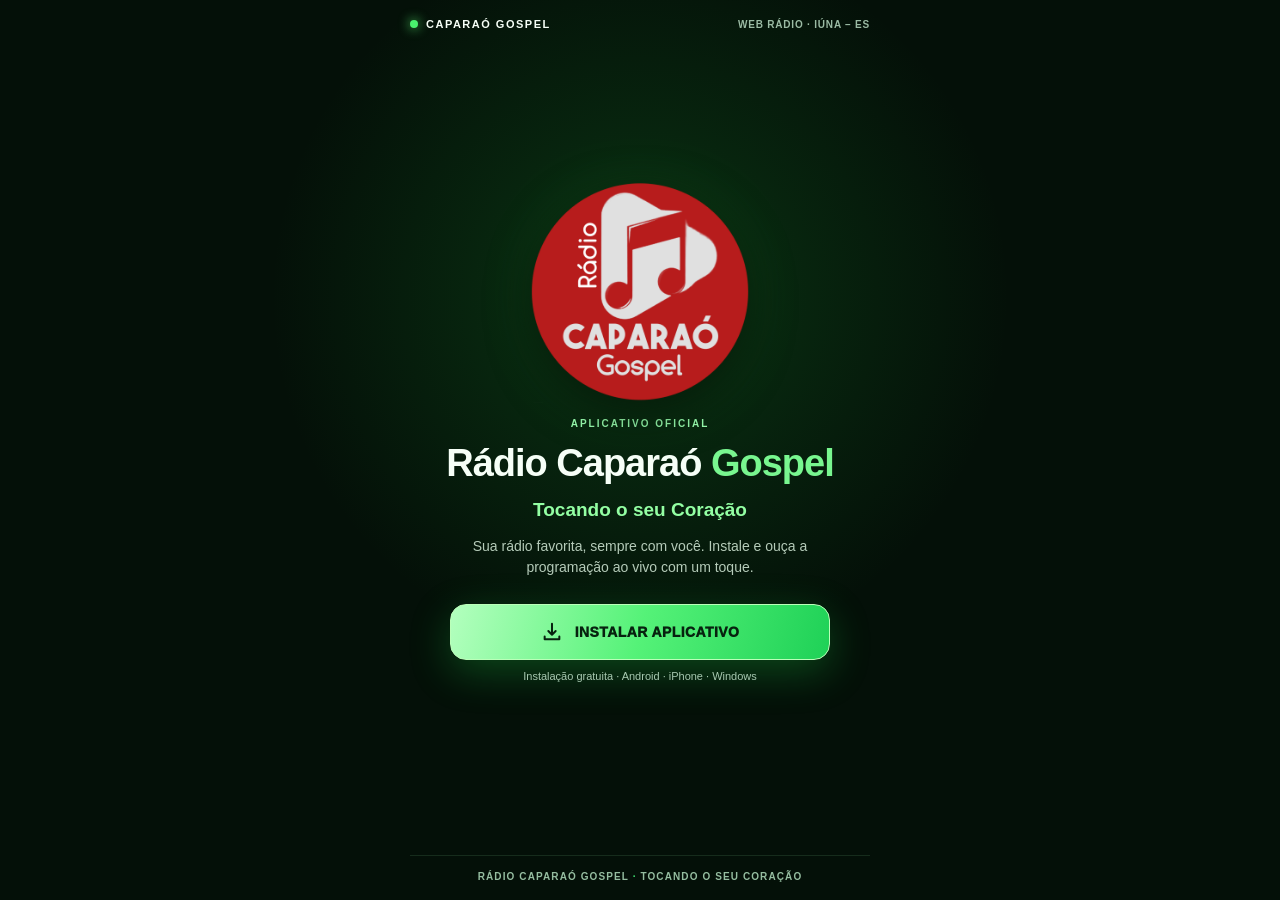
==== commit f23f6d5f: "Add files via upload" ====
--- a/index.html
+++ b/index.html
@@ -15,12 +15,13 @@
   <meta property="og:image" content="assets/caparao-gospel-original.png">
   <link rel="icon" type="image/png" href="icons/favicon-64.png">
   <link rel="apple-touch-icon" href="icons/apple-touch-icon.png">
-  <link rel="manifest" href="manifest.webmanifest?v=caparao-rebase-1">
-  <link rel="stylesheet" href="styles.css?v=caparao-rebase-1">
-  <script src="gate.js?v=caparao-rebase-1"></script>
-  <script defer src="landing.js?v=caparao-rebase-1"></script>
-  <script defer src="config.js?v=caparao-rebase-1"></script>
-  <script defer src="app.js?v=caparao-rebase-1"></script>
+  <link rel="manifest" href="manifest.webmanifest?v=caparao-meta-texto-v3">
+  <link rel="stylesheet" href="styles.css?v=caparao-meta-texto-v3">
+  <script src="gate.js?v=caparao-meta-texto-v3"></script>
+  <script defer src="landing.js?v=caparao-meta-texto-v3"></script>
+  <script defer src="config.js?v=caparao-meta-texto-v3"></script>
+  <script defer src="metadata.js?v=caparao-meta-texto-v3"></script>
+  <script defer src="app.js?v=caparao-meta-texto-v3"></script>
   <title>Rádio Caparaó Gospel — Tocando o seu Coração</title>
 </head>
 <body>
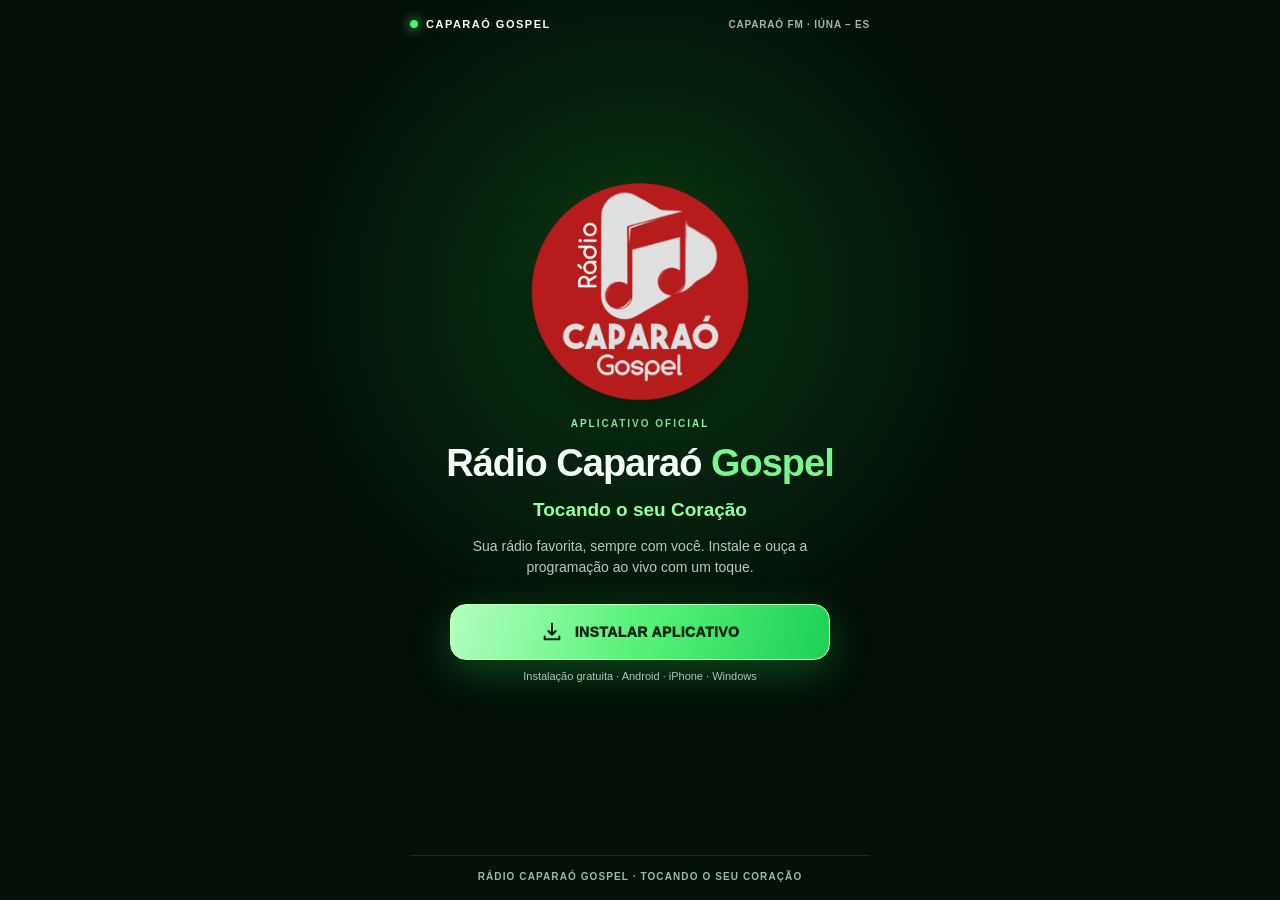
==== commit 5d6b4208: "Add files via upload" ====
--- a/index.html
+++ b/index.html
@@ -9,19 +9,19 @@
   <meta name="apple-mobile-web-app-title" content="Rádio Caparaó Gospel">
   <meta name="mobile-web-app-capable" content="yes">
   <meta name="color-scheme" content="dark">
-  <meta name="description" content="Rádio Caparaó Gospel — Tocando o seu Coração. Ouça a Web Rádio ao vivo, de Iúna, Espírito Santo.">
+  <meta name="description" content="Rádio Caparaó Gospel — Tocando o seu Coração. Ouça a Caparaó FM ao vivo, de Iúna, Espírito Santo.">
   <meta property="og:title" content="Rádio Caparaó Gospel — Tocando o seu Coração">
   <meta property="og:description" content="Instale a Rádio Caparaó Gospel e ouça sua programação ao vivo.">
   <meta property="og:image" content="assets/caparao-gospel-original.png">
   <link rel="icon" type="image/png" href="icons/favicon-64.png">
   <link rel="apple-touch-icon" href="icons/apple-touch-icon.png">
-  <link rel="manifest" href="manifest.webmanifest?v=caparao-meta-texto-v3">
-  <link rel="stylesheet" href="styles.css?v=caparao-meta-texto-v3">
-  <script src="gate.js?v=caparao-meta-texto-v3"></script>
-  <script defer src="landing.js?v=caparao-meta-texto-v3"></script>
-  <script defer src="config.js?v=caparao-meta-texto-v3"></script>
-  <script defer src="metadata.js?v=caparao-meta-texto-v3"></script>
-  <script defer src="app.js?v=caparao-meta-texto-v3"></script>
+  <link rel="manifest" href="manifest.webmanifest?v=caparao-fm-v7">
+  <link rel="stylesheet" href="styles.css?v=caparao-fm-v7">
+  <script src="gate.js?v=caparao-fm-v7"></script>
+  <script defer src="landing.js?v=caparao-fm-v7"></script>
+  <script defer src="config.js?v=caparao-fm-v7"></script>
+  <script defer src="metadata.js?v=caparao-fm-v7"></script>
+  <script defer src="app.js?v=caparao-fm-v7"></script>
   <title>Rádio Caparaó Gospel — Tocando o seu Coração</title>
 </head>
 <body>
@@ -29,7 +29,7 @@
     <div class="install-landing__inner">
       <header class="landing-header">
         <span class="landing-header__brand"><span class="landing-live-dot" aria-hidden="true"></span>CAPARAÓ GOSPEL</span>
-        <span class="landing-header__frequency">WEB RÁDIO · IÚNA – ES</span>
+        <span class="landing-header__frequency">CAPARAÓ FM · IÚNA – ES</span>
       </header>
       <div class="landing-welcome">
         <div class="landing-logo-glow">
@@ -77,7 +77,7 @@
         </div>
         <div class="hero-text">
           <div class="frequency-row"><span class="frequency-decoration" aria-hidden="true"><i></i><i></i><i></i><i></i><i></i><i></i><i></i></span>
-            <p class="frequency">WEB <span>RÁDIO</span></p>
+            <p class="frequency">CAPARAÓ <span>FM</span></p>
             <span class="frequency-decoration" aria-hidden="true"><i></i><i></i><i></i><i></i><i></i><i></i><i></i></span></div>
           <h1>Tocando o seu Coração</h1>
         </div>
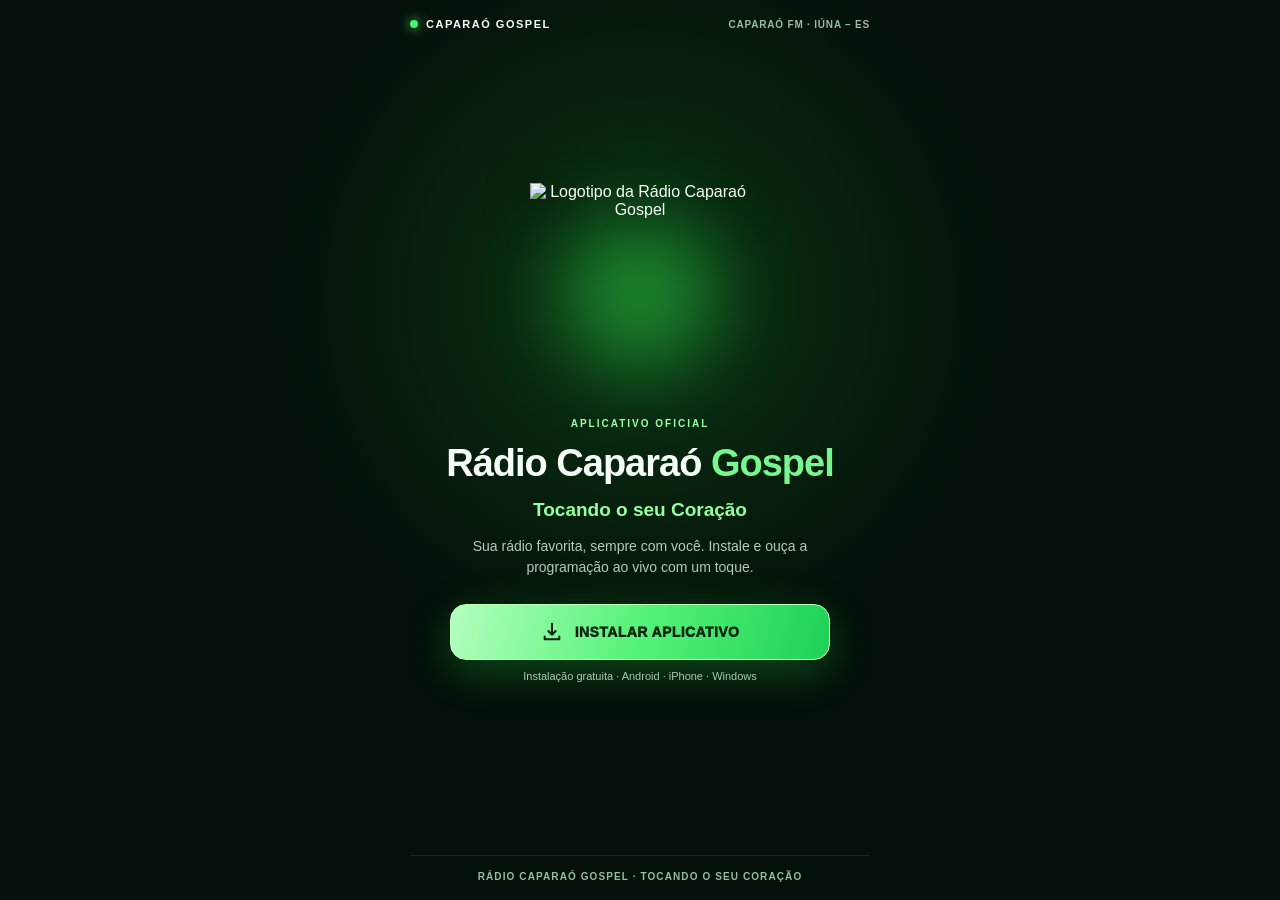
==== commit b0af3f3e: "Add files via upload" ====
--- a/index.html
+++ b/index.html
@@ -15,13 +15,13 @@
   <meta property="og:image" content="assets/caparao-gospel-original.png">
   <link rel="icon" type="image/png" href="icons/favicon-64.png">
   <link rel="apple-touch-icon" href="icons/apple-touch-icon.png">
-  <link rel="manifest" href="manifest.webmanifest?v=caparao-fm-v7">
-  <link rel="stylesheet" href="styles.css?v=caparao-fm-v7">
-  <script src="gate.js?v=caparao-fm-v7"></script>
-  <script defer src="landing.js?v=caparao-fm-v7"></script>
-  <script defer src="config.js?v=caparao-fm-v7"></script>
-  <script defer src="metadata.js?v=caparao-fm-v7"></script>
-  <script defer src="app.js?v=caparao-fm-v7"></script>
+  <link rel="manifest" href="manifest.webmanifest?v=caparao-fm-v8">
+  <link rel="stylesheet" href="styles.css?v=caparao-fm-v8">
+  <script src="gate.js?v=caparao-fm-v8"></script>
+  <script defer src="landing.js?v=caparao-fm-v8"></script>
+  <script defer src="config.js?v=caparao-fm-v8"></script>
+  <script defer src="metadata.js?v=caparao-fm-v8"></script>
+  <script defer src="app.js?v=caparao-fm-v8"></script>
   <title>Rádio Caparaó Gospel — Tocando o seu Coração</title>
 </head>
 <body>
@@ -102,11 +102,14 @@
         <a id="advertise" class="contact-action" href="https://wa.me/5528999482110" target="_blank" rel="noopener noreferrer"><img src="assets/whatsapp.svg" alt="" width="25" height="25"><span>ANUNCIE<br>COM A GENTE</span></a>
       </nav>
 
-      <section class="power-wrap" aria-label="Ligar ou desligar a Rádio Caparaó Gospel">
-        <button id="powerButton" class="power-button" type="button" aria-pressed="false" aria-describedby="playbackHelper">
+      <section class="power-wrap" aria-label="Controles da Rádio Caparaó Gospel">
+        <button id="powerButton" class="power-button" type="button" aria-label="Ligar rádio" aria-pressed="false" aria-describedby="playbackHelper" title="Ligar ou desligar a rádio">
           <svg viewBox="0 0 24 24" aria-hidden="true"><path d="M12 2.5v9M6.1 6.2a8.2 8.2 0 1 0 11.8 0"/></svg>
-          <span class="power-divider" aria-hidden="true"></span>
-          <span id="powerText">LIGAR RÁDIO</span>
+          <span id="powerText" class="sr-only">LIGAR RÁDIO</span>
+        </button>
+        <button id="shareButton" class="share-button" type="button" aria-label="Compartilhar a Rádio Caparaó Gospel pelo WhatsApp" title="Compartilhar pelo WhatsApp">
+          <svg viewBox="0 0 24 24" aria-hidden="true"><circle cx="18" cy="5" r="2.5"/><circle cx="6" cy="12" r="2.5"/><circle cx="18" cy="19" r="2.5"/><path d="m8.2 10.8 7.6-4.5M8.2 13.2l7.6 4.5"/></svg>
+          <span>COMPARTILHAR</span>
         </button>
         <p id="playbackHelper" class="sr-only" role="status" aria-live="polite">Toque para ouvir a programação ao vivo.</p>
       </section>
--- a/styles.css
+++ b/styles.css
@@ -90,12 +90,14 @@
 .contact-action{min-height:clamp(49px,8dvh,72px);display:flex;justify-content:center;align-items:center;gap:clamp(6px,2vw,13px);padding:6px;border-radius:17px;border:1.5px solid #5dfa58;background:linear-gradient(130deg,#0b411a,#093b17 85%);box-shadow:inset 0 0 12px #13e52612,0 0 11px #20cf3042;color:#f8fff8;text-align:center;font-weight:930;font-size:clamp(10px,1.65dvh,15px);line-height:1.15}
 .contact-action img{width:clamp(20px,3.3dvh,30px);height:clamp(20px,3.3dvh,30px);flex:0 0 auto;filter:drop-shadow(0 0 3px #21c64785)}
 .contact-action:hover{background:#105122}
-.power-wrap{flex:0 0 auto;padding:0 clamp(4px,3vw,12px) 1px}
-.power-button{min-height:clamp(54px,8.5dvh,82px);width:100%;display:flex;align-items:center;justify-content:center;gap:clamp(13px,4vw,23px);border-radius:23px;border:2px solid #91ff91;background:linear-gradient(180deg,#28ca51,#087d2a 70%,#064a20);color:#fff;font-size:clamp(14px,2.3dvh,21px);font-weight:950;letter-spacing:.2px;box-shadow:inset 0 2px 7px #edffe535,inset 0 -7px 15px #02150666,0 0 22px #33ff4f7a;transition:background .16s ease,border-color .16s ease,box-shadow .16s ease}
-.power-button svg{width:clamp(23px,4.1dvh,37px);height:clamp(23px,4.1dvh,37px);fill:none;stroke:currentColor;stroke-width:2.7;stroke-linecap:round;stroke-linejoin:round;flex:0 0 auto}
-.power-divider{height:clamp(22px,4dvh,35px);width:1.5px;background:#ffffff96;box-shadow:0 0 7px #fff5}
+/* Botão de energia à esquerda, compartilhamento do WhatsApp à direita. */
+.power-wrap{flex:0 0 auto;display:grid;grid-template-columns:minmax(66px,.34fr) minmax(0,1fr);align-items:stretch;gap:clamp(8px,2vw,13px);padding:0 clamp(4px,3vw,12px) 1px}
+.power-button{min-width:0;min-height:clamp(54px,8.5dvh,82px);width:100%;display:flex;align-items:center;justify-content:center;border-radius:23px;border:2px solid #91ff91;background:linear-gradient(180deg,#28ca51,#087d2a 70%,#064a20);color:#fff;box-shadow:inset 0 2px 7px #edffe535,inset 0 -7px 15px #02150666,0 0 22px #33ff4f7a;transition:background .16s ease,border-color .16s ease,box-shadow .16s ease}
+.power-button svg{width:clamp(30px,5.2dvh,47px);height:clamp(30px,5.2dvh,47px);fill:none;stroke:currentColor;stroke-width:2.7;stroke-linecap:round;stroke-linejoin:round;flex:0 0 auto}
 .power-button.is-powered{background:linear-gradient(180deg,#fa2832 0%,#a6000a 50%,#580207 100%);border-color:#ff454a;box-shadow:inset 0 2px 12px #ffcec955,inset 0 -7px 17px #240009,0 0 19px #ff252b81,0 0 37px #ff161c25}
-.power-button:active{transform:translateY(1px)}
+.share-button{min-width:0;min-height:clamp(54px,8.5dvh,82px);width:100%;display:flex;align-items:center;justify-content:center;gap:clamp(8px,3vw,18px);padding:4px clamp(7px,2vw,16px);border:2px solid #8bff68;border-radius:23px;background:linear-gradient(180deg,#20b43e 0%,#0a872b 54%,#07521e 100%);color:#fff;font-size:clamp(12px,2.1dvh,19px);font-weight:950;letter-spacing:.2px;box-shadow:inset 0 2px 10px #baffb72b,inset 0 -7px 14px #001b0877,0 0 19px #36ff43a1}
+.share-button svg{width:clamp(23px,4.3dvh,38px);height:clamp(23px,4.3dvh,38px);flex:0 0 auto;fill:none;stroke:currentColor;stroke-width:2.6;stroke-linecap:round;stroke-linejoin:round}
+.power-button:active,.share-button:active{transform:translateY(1px)}
 
 @media(max-height:685px){
  .app-shell{gap:6px;padding-top:max(env(safe-area-inset-top),6px);padding-bottom:max(env(safe-area-inset-bottom),7px)}
@@ -109,7 +111,7 @@
  .music-icon{height:47px;width:47px}
  .now-label{margin-bottom:2px}
  .contact-action{min-height:43px;border-radius:14px}
- .power-button{min-height:49px;border-radius:16px}
+ .power-button,.share-button{min-height:49px;border-radius:16px}
 }
 @media(max-height:505px){
  .home-screen{gap:4px}
@@ -119,7 +121,8 @@
  .hero h1{font-size:11px}
  .frequency{font-size:23px}
  .contact-action{min-height:37px;font-size:9px}
- .power-button{min-height:43px;font-size:12px}
+ .power-button,.share-button{min-height:43px;border-radius:14px}
+ .share-button{font-size:11px}
  .landing-logo{height:min(21dvh,40vw,150px)}
  .landing-copy{display:none}
 }
@@ -210,3 +213,5 @@
  box-shadow:inset 0 2px 14px #ffb5a672,inset 0 -8px 16px #130006,0 0 16px #ff2429ca,0 0 36px #fe081f78;
 }
 @media(max-height:530px){.neon-background{top:-7%;height:105%;}}
+
+@media(max-width:345px){.share-button{font-size:11px;gap:7px}.share-button svg{width:23px;height:23px}}
